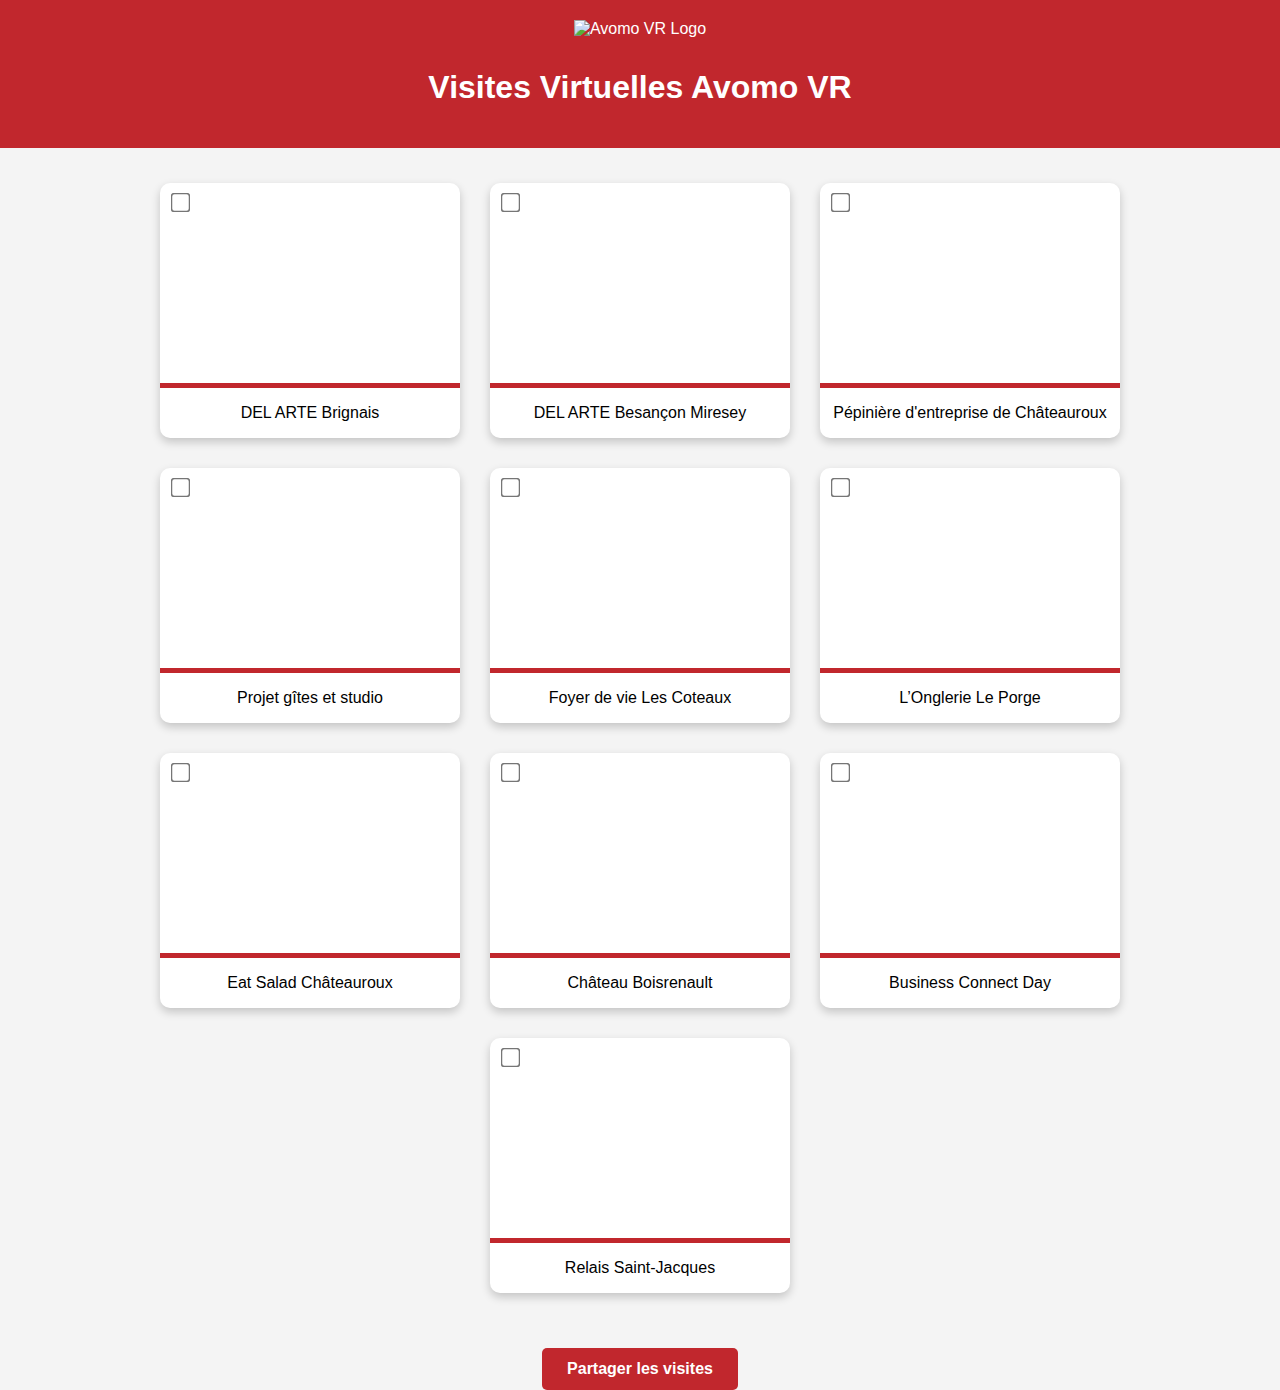
==== index.html @ ef1f19c3 "Add files via upload" ====
<!DOCTYPE html>
<html lang="fr">
<head>
    <meta charset="UTF-8">
    <meta name="viewport" content="width=device-width, initial-scale=1.0">
    <title>Avomo VR - Visites Virtuelles</title>
    <link rel="stylesheet" href="styles.css">
    <script defer src="script.js"></script>
</head>
<body>
    <div class="header">
        <img src="images/logo.png" alt="Avomo VR Logo" class="logo">
        <h1>Visites Virtuelles Avomo VR</h1>
    </div>

    <!-- Conteneur des visites -->
    <div class="container" id="visites-container">
        <!-- Les cartes seront générées par JavaScript -->
    </div>

    <!-- Bouton de partage -->
    <div class="buttons">
        <button id="share-btn">Partager les visites</button>
    </div>
</body>
</html>
---- styles.css ----
/* Styles de base */
body {
    font-family: Arial, sans-serif;
    text-align: center;
    background-color: #f4f4f4;
    margin: 0;
    padding: 0;
}

/* En-tête */
.header {
    background-color: #C1272D;
    color: white;
    padding: 20px;
    text-align: center;
}

.logo {
    width: 150px;
    margin-bottom: 10px;
}

/* Conteneur des cartes */
.container {
    display: flex;
    flex-wrap: wrap;
    justify-content: center;
    padding: 20px;
    max-width: 1200px;
    margin: auto;
}

/* Cartes des visites */
.card {
    background: white;
    width: 300px;
    margin: 15px;
    border-radius: 10px;
    box-shadow: 0px 4px 10px rgba(0, 0, 0, 0.2);
    text-align: center;
    transition: transform 0.3s ease-in-out, box-shadow 0.3s ease-in-out;
    overflow: hidden;
    position: relative;
    cursor: pointer;
}

.card:hover {
    transform: scale(1.05);
    box-shadow: 0px 6px 15px rgba(0, 0, 0, 0.3);
}

.card a {
    text-decoration: none;
    color: black;
    display: block;
}

/* Image des cartes */
.card-img {
    width: 100%;
    height: 200px;
    background-size: cover;
    background-position: center;
    border-bottom: 5px solid #C1272D;
}

/* Cases à cocher pour sélectionner les visites */
.visit-checkbox {
    position: absolute;
    top: 10px;
    left: 10px;
    transform: scale(1.5);
    cursor: pointer;
}

/* Boutons */
.btn {
    display: inline-block;
    padding: 12px 20px;
    margin: 10px;
    background: #C1272D;
    color: white;
    border-radius: 5px;
    text-decoration: none;
    font-weight: bold;
    transition: background 0.3s, transform 0.2s;
    border: none;
    cursor: pointer;
}

.btn:hover {
    background: #a02025;
    transform: scale(1.05);
}

/* Conteneur du bouton de partage */
#share-btn {
    margin-top: 20px;
    padding: 12px 25px;
    background-color: #C1272D;
    color: white;
    border: none;
    border-radius: 5px;
    cursor: pointer;
    font-size: 16px;
    font-weight: bold;
    transition: background 0.3s ease-in-out, transform 0.2s;
}

#share-btn:hover {
    background-color: #a02025;
    transform: scale(1.05);
}

/* Responsivité pour mobiles */
@media (max-width: 768px) {
    .container {
        flex-direction: column;
        align-items: center;
    }

    .card {
        width: 90%;
    }

    #share-btn {
        width: 80%;
        padding: 14px;
    }
}
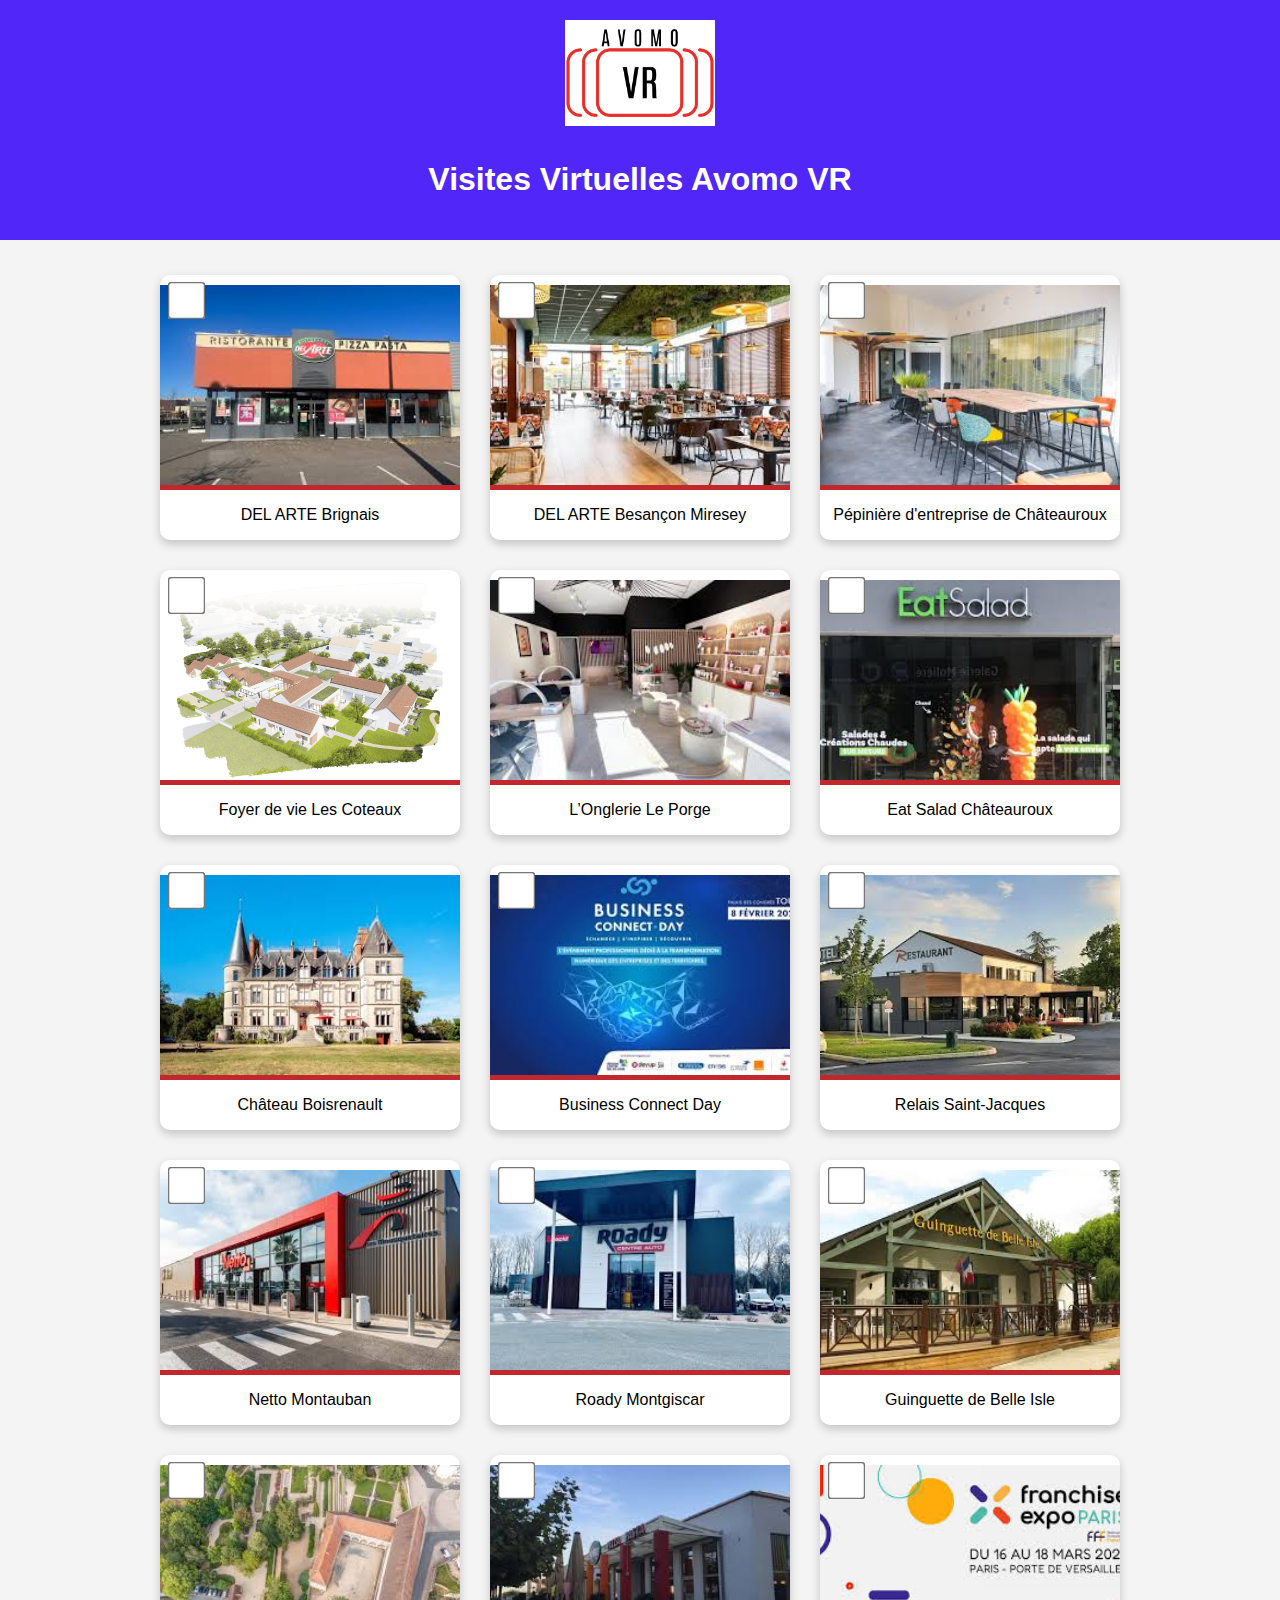
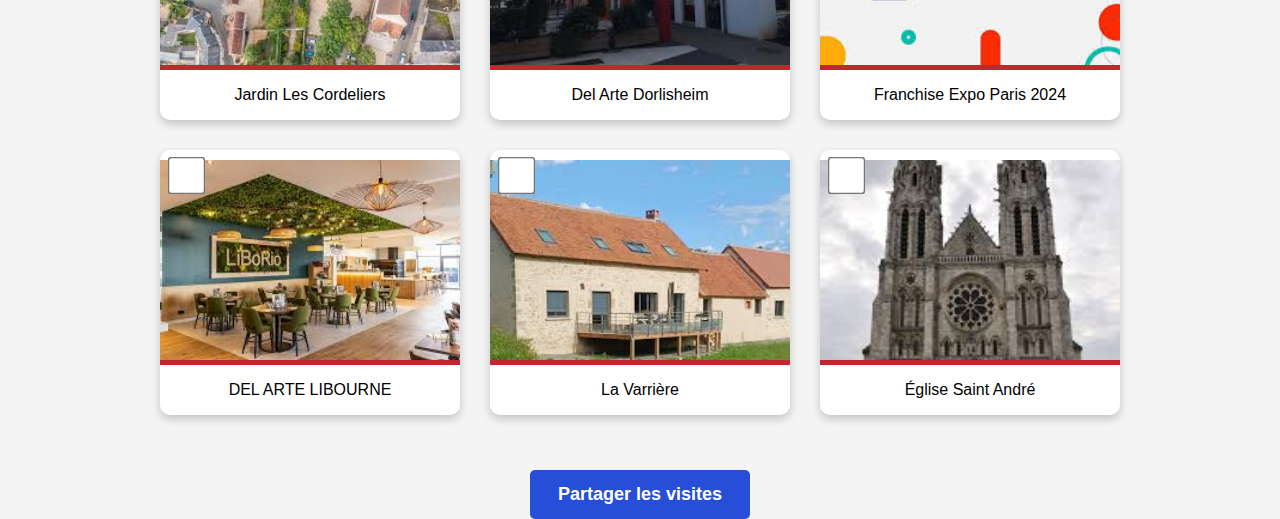
==== commit 7be219cd: "Add files via upload" ====
--- a/index.html
+++ b/index.html
@@ -9,7 +9,7 @@
 </head>
 <body>
     <div class="header">
-        <img src="images/logo.png" alt="Avomo VR Logo" class="logo">
+        <img src="images/logo.jpg" alt="Avomo VR Logo" class="logo">
         <h1>Visites Virtuelles Avomo VR</h1>
     </div>
 
--- a/styles.css
+++ b/styles.css
@@ -9,7 +9,7 @@
 
 /* En-tête */
 .header {
-    background-color: #C1272D;
+    background-color: #5026f9;
     color: white;
     padding: 20px;
     text-align: center;
@@ -42,6 +42,7 @@
     overflow: hidden;
     position: relative;
     cursor: pointer;
+    padding-top: 10px; /* Ajout pour espacer la case à cocher */
 }
 
 .card:hover {
@@ -64,13 +65,20 @@
     border-bottom: 5px solid #C1272D;
 }
 
-/* Cases à cocher pour sélectionner les visites */
+/* ✅ Agrandissement des cases à cocher */
 .visit-checkbox {
     position: absolute;
     top: 10px;
     left: 10px;
+    width: 25px;  /* Augmentation de la taille */
+    height: 25px; /* Augmentation de la taille */
+    cursor: pointer;
     transform: scale(1.5);
-    cursor: pointer;
+}
+
+/* Ajout d'un effet au survol */
+.visit-checkbox:hover {
+    filter: brightness(90%);
 }
 
 /* Boutons */
@@ -78,14 +86,12 @@
     display: inline-block;
     padding: 12px 20px;
     margin: 10px;
-    background: #C1272D;
+    background: #f43238;
     color: white;
     border-radius: 5px;
     text-decoration: none;
     font-weight: bold;
     transition: background 0.3s, transform 0.2s;
-    border: none;
-    cursor: pointer;
 }
 
 .btn:hover {
@@ -93,11 +99,30 @@
     transform: scale(1.05);
 }
 
-/* Conteneur du bouton de partage */
+/* Bouton de partage */
 #share-btn {
     margin-top: 20px;
-    padding: 12px 25px;
-    background-color: #C1272D;
+    padding: 14px 28px;
+    background-color: #274ed8;
+    color: white;
+    border: none;
+    border-radius: 5px;
+    cursor: pointer;
+    font-size: 18px;
+    font-weight: bold;
+    transition: background 0.3s ease-in-out, transform 0.2s;
+}
+
+#share-btn:hover {
+    background-color: #292fdc;
+    transform: scale(1.05);
+}
+
+/* Bouton "Tout sélectionner/désélectionner" */
+#select-all-btn {
+    margin-top: 15px;
+    padding: 12px 24px;
+    background-color: #4CAF50;
     color: white;
     border: none;
     border-radius: 5px;
@@ -107,8 +132,8 @@
     transition: background 0.3s ease-in-out, transform 0.2s;
 }
 
-#share-btn:hover {
-    background-color: #a02025;
+#select-all-btn:hover {
+    background-color: #3e8e41;
     transform: scale(1.05);
 }
 
@@ -123,7 +148,7 @@
         width: 90%;
     }
 
-    #share-btn {
+    #share-btn, #select-all-btn {
         width: 80%;
         padding: 14px;
     }
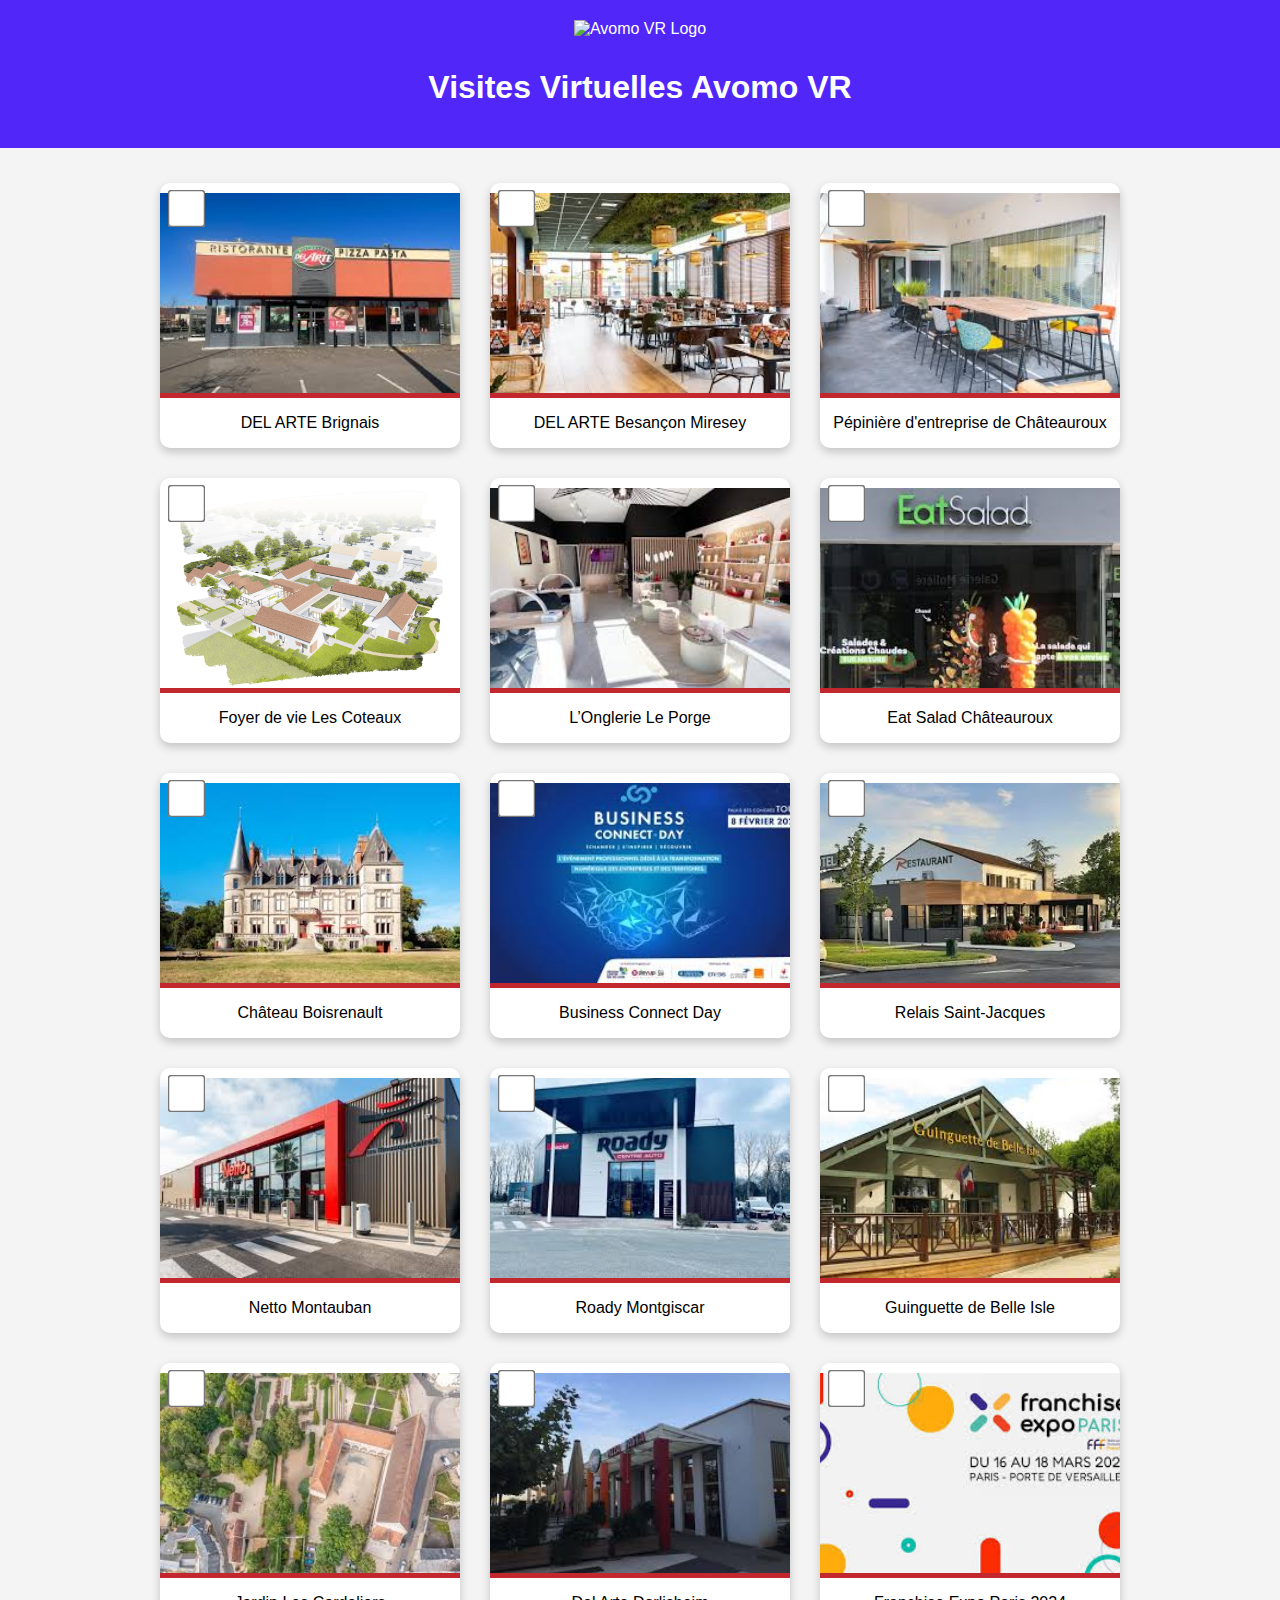
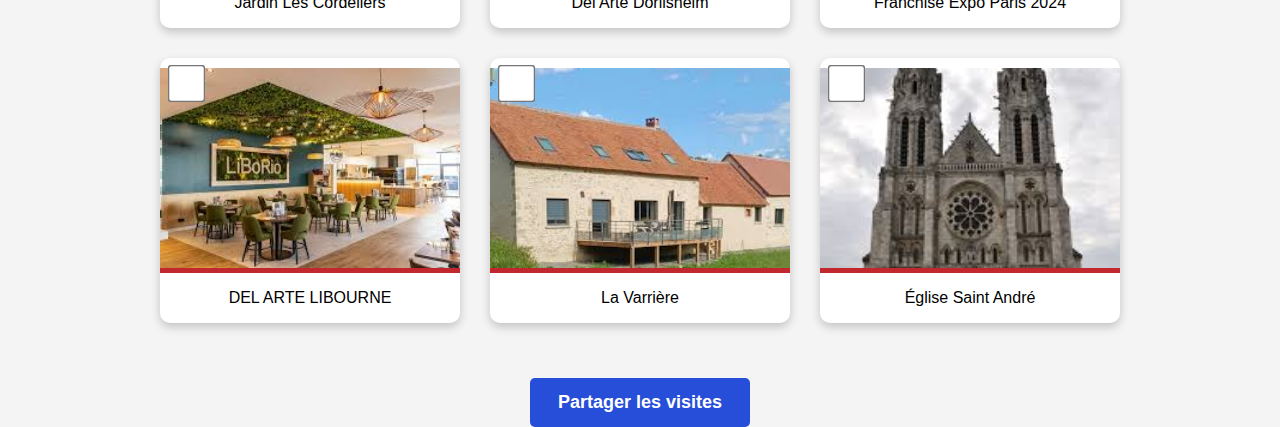
==== commit 94e34fed: "Add files via upload" ====
--- a/index.html
+++ b/index.html
@@ -9,7 +9,7 @@
 </head>
 <body>
     <div class="header">
-        <img src="images/logo.jpg" alt="Avomo VR Logo" class="logo">
+        <img src="images/logo.png" alt="Avomo VR Logo" class="logo">
         <h1>Visites Virtuelles Avomo VR</h1>
     </div>
 
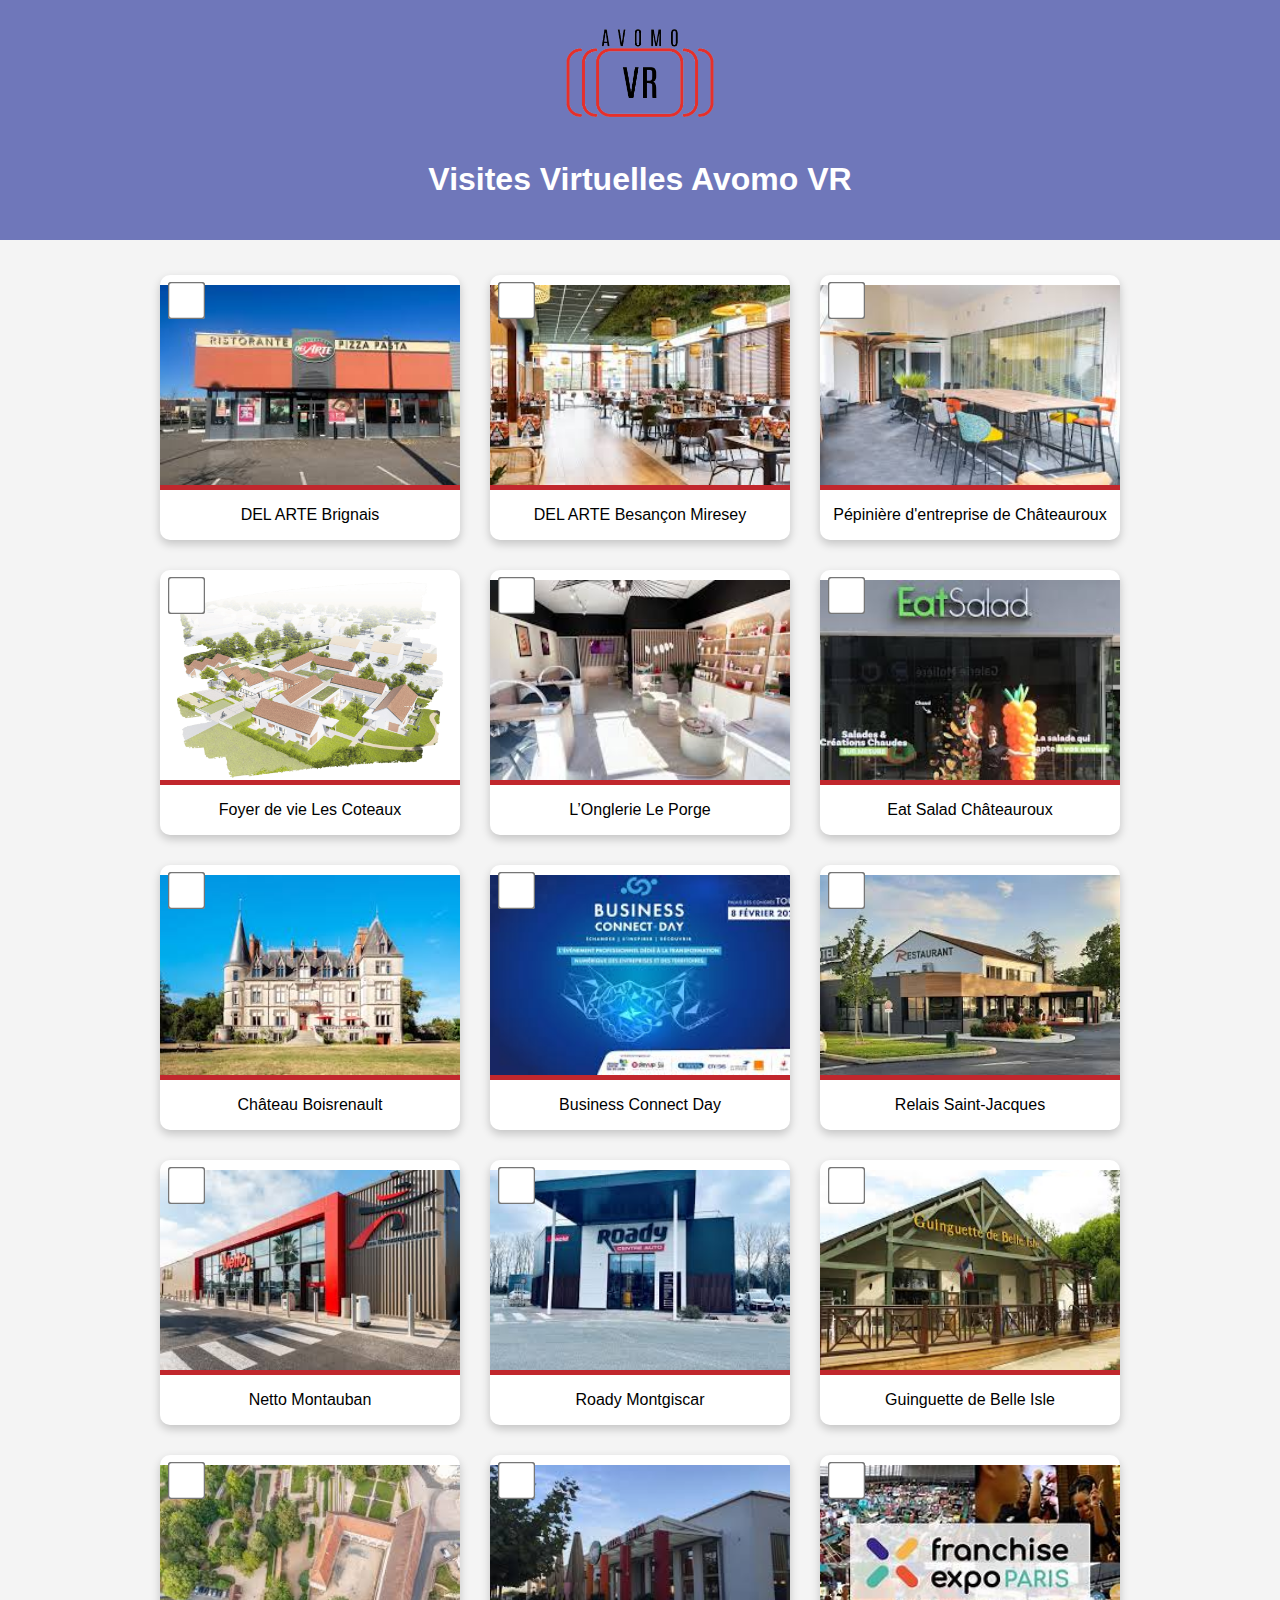
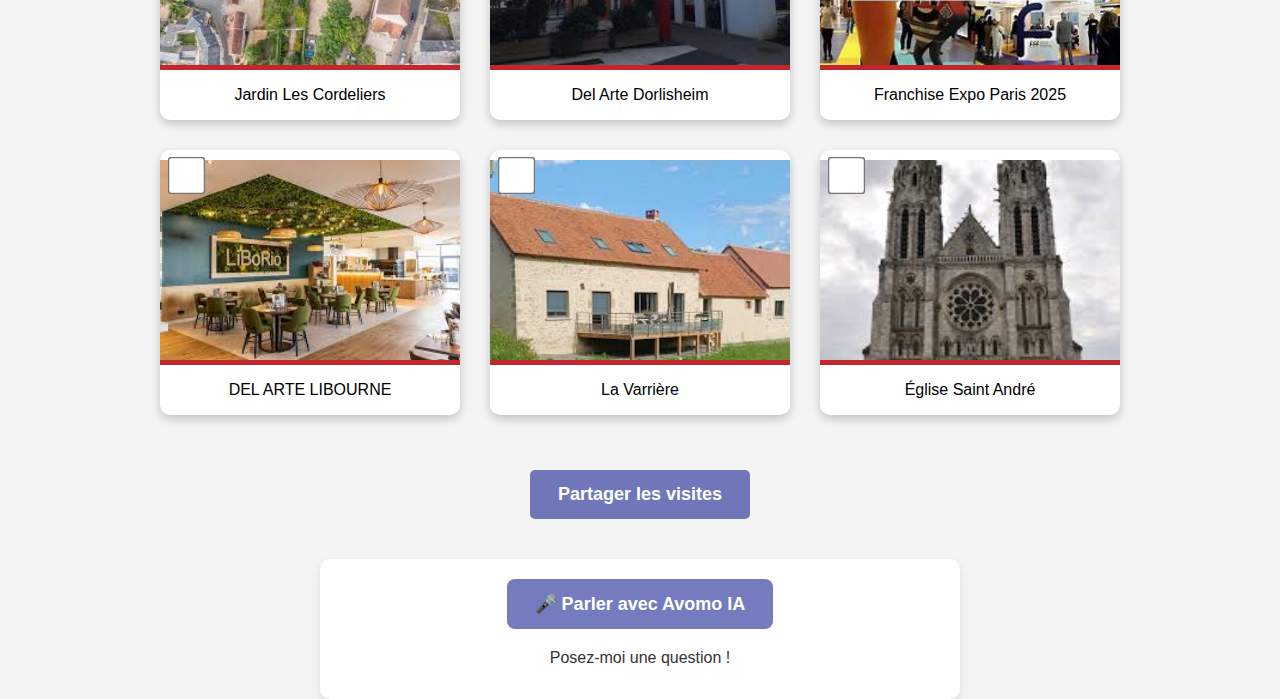
==== commit ca41a912: "Add files via upload" ====
--- a/index.html
+++ b/index.html
@@ -22,5 +22,46 @@
     <div class="buttons">
         <button id="share-btn">Partager les visites</button>
     </div>
+
+    <!-- Chatbot vocal -->
+    <div class="chatbot-container">
+        <button id="mic-btn">🎤 Parler avec Avomo IA</button>
+        <div id="chat-response">Posez-moi une question !</div>
+    </div>
+
+    <script>
+    const micBtn = document.getElementById("mic-btn");
+    const responseDiv = document.getElementById("chat-response");
+
+    const recognition = new (window.SpeechRecognition || window.webkitSpeechRecognition)();
+    recognition.lang = "fr-FR";
+
+    micBtn.addEventListener("click", () => {
+        recognition.start();
+    });
+
+    recognition.onresult = function(event) {
+        const userInput = event.results[0][0].transcript;
+        responseDiv.innerText = "⏳ Analyse en cours : " + userInput;
+
+        fetch("https://TON_DOMAINE_N8N/webhook/chatbot", {
+            method: "POST",
+            headers: { "Content-Type": "application/json" },
+            body: JSON.stringify({ message: userInput })
+        })
+        .then(res => res.json())
+        .then(data => {
+            responseDiv.innerText = "🤖 " + data.reply;
+
+            const synth = window.speechSynthesis;
+            const utterance = new SpeechSynthesisUtterance(data.reply);
+            utterance.lang = "fr-FR";
+            synth.speak(utterance);
+        })
+        .catch(() => {
+            responseDiv.innerText = "❌ Une erreur est survenue. Veuillez réessayer.";
+        });
+    };
+    </script>
 </body>
 </html>
--- a/styles.css
+++ b/styles.css
@@ -1,3 +1,4 @@
+
 /* Styles de base */
 body {
     font-family: Arial, sans-serif;
@@ -9,7 +10,7 @@
 
 /* En-tête */
 .header {
-    background-color: #5026f9;
+    background-color: #000e898b;
     color: white;
     padding: 20px;
     text-align: center;
@@ -42,7 +43,7 @@
     overflow: hidden;
     position: relative;
     cursor: pointer;
-    padding-top: 10px; /* Ajout pour espacer la case à cocher */
+    padding-top: 10px;
 }
 
 .card:hover {
@@ -65,18 +66,17 @@
     border-bottom: 5px solid #C1272D;
 }
 
-/* ✅ Agrandissement des cases à cocher */
+/* Cases à cocher */
 .visit-checkbox {
     position: absolute;
     top: 10px;
     left: 10px;
-    width: 25px;  /* Augmentation de la taille */
-    height: 25px; /* Augmentation de la taille */
+    width: 25px;
+    height: 25px;
     cursor: pointer;
     transform: scale(1.5);
 }
 
-/* Ajout d'un effet au survol */
 .visit-checkbox:hover {
     filter: brightness(90%);
 }
@@ -103,7 +103,7 @@
 #share-btn {
     margin-top: 20px;
     padding: 14px 28px;
-    background-color: #274ed8;
+    background-color: #000e898b;
     color: white;
     border: none;
     border-radius: 5px;
@@ -114,11 +114,11 @@
 }
 
 #share-btn:hover {
-    background-color: #292fdc;
+    background-color: #000e898b;
     transform: scale(1.05);
 }
 
-/* Bouton "Tout sélectionner/désélectionner" */
+/* Bouton de sélection */
 #select-all-btn {
     margin-top: 15px;
     padding: 12px 24px;
@@ -137,7 +137,7 @@
     transform: scale(1.05);
 }
 
-/* Responsivité pour mobiles */
+/* Responsive */
 @media (max-width: 768px) {
     .container {
         flex-direction: column;
@@ -153,3 +153,39 @@
         padding: 14px;
     }
 }
+
+/* 🔥 Ajout chatbot vocal */
+.chatbot-container {
+    margin-top: 40px;
+    padding: 20px;
+    background: #fff;
+    border-radius: 10px;
+    box-shadow: 0px 4px 10px rgba(0, 0, 0, 0.1);
+    max-width: 600px;
+    margin-left: auto;
+    margin-right: auto;
+}
+
+#mic-btn {
+    background-color: #000e898b;
+    color: white;
+    border: none;
+    border-radius: 8px;
+    padding: 14px 28px;
+    font-size: 18px;
+    font-weight: bold;
+    cursor: pointer;
+    transition: background 0.3s ease-in-out, transform 0.2s;
+}
+
+#mic-btn:hover {
+    background-color: #000c6a;
+    transform: scale(1.05);
+}
+
+#chat-response {
+    margin-top: 20px;
+    font-size: 16px;
+    color: #333;
+    min-height: 30px;
+}
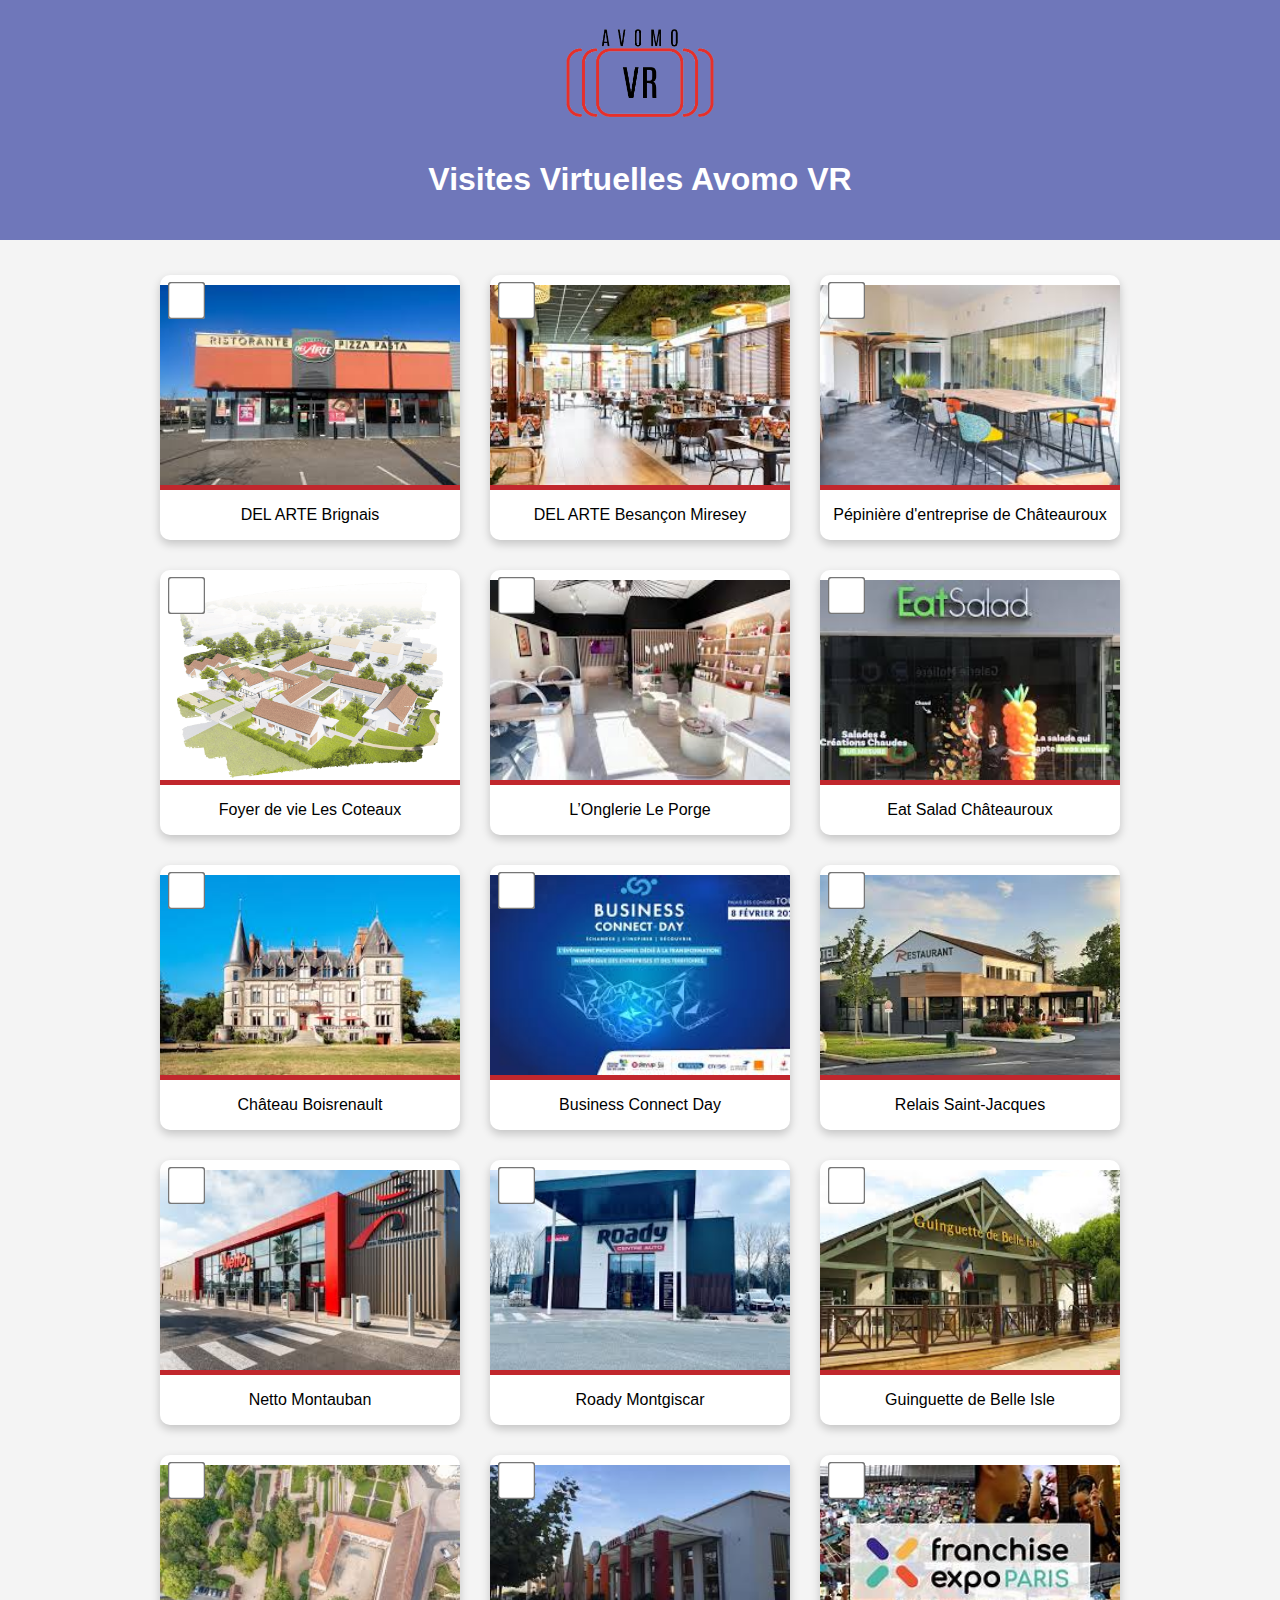
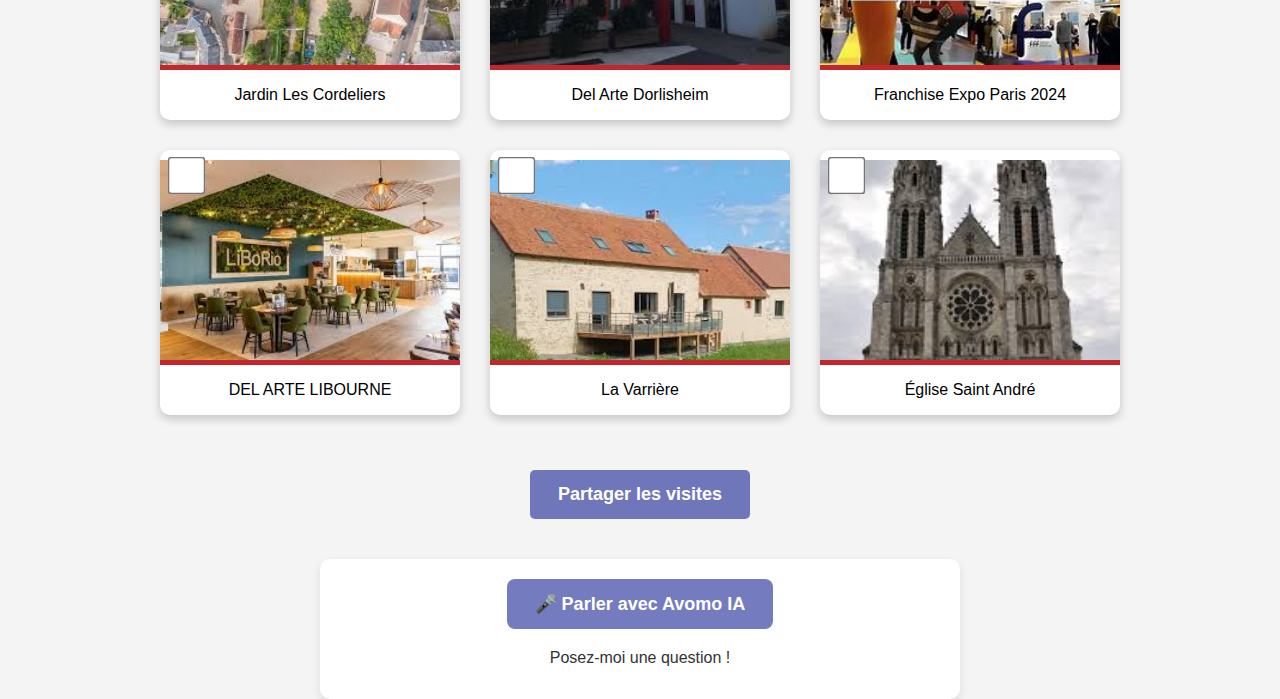
==== commit 2aa64832: "Add files via upload" ====
--- a/index.html
+++ b/index.html
@@ -44,7 +44,7 @@
         const userInput = event.results[0][0].transcript;
         responseDiv.innerText = "⏳ Analyse en cours : " + userInput;
 
-        fetch("https://TON_DOMAINE_N8N/webhook/chatbot", {
+        fetch("https://avomovr.app.n8n.cloud/webhook-test/d9a5c4f1-f381-4ffd-9659-ea95411ca5c2", {
             method: "POST",
             headers: { "Content-Type": "application/json" },
             body: JSON.stringify({ message: userInput })
@@ -64,4 +64,4 @@
     };
     </script>
 </body>
-</html>
+</html>